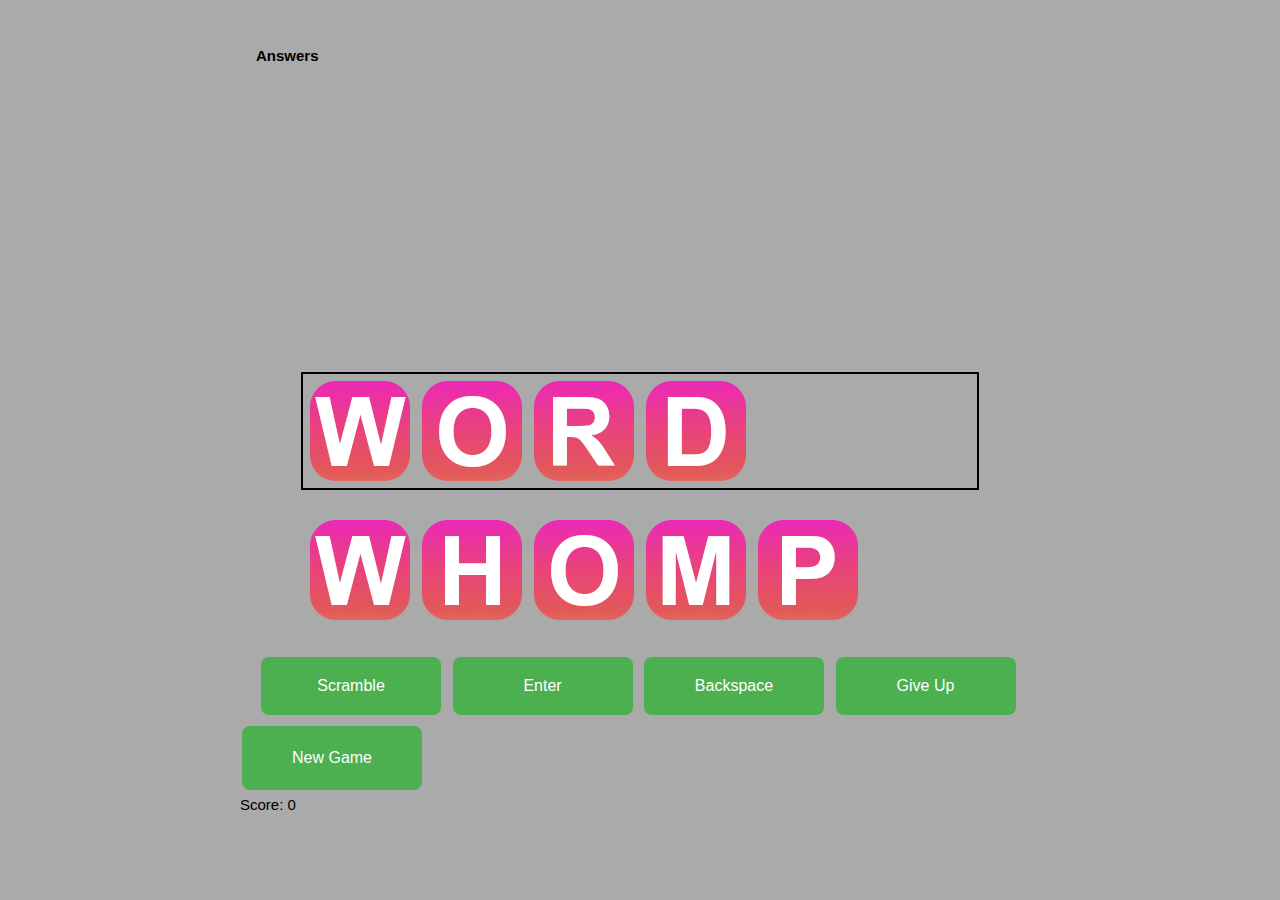
==== index.html @ 4e0002d8 "Reorganized the screen and stop music when giving up" ====
<html>
    <head>
        <title>Word Whomp by Go1den</title>
        <link rel="stylesheet" href="css/w3.css">
        <link rel="stylesheet" href="css/whomp.css">
    </head>
    <body>
        <br>
        <br>
        <div class="w3-container">
            <strong>Answers</strong>
            <table>
                <tr>
                    <td id="answer1"></td>
                    <td id="answer8"></td>
                    <td id="answer15"></td>
                    <td id="answer22"></td>
                </tr>
                <tr>
                    <td id="answer2"></td>
                    <td id="answer9"></td>
                    <td id="answer16"></td>
                    <td id="answer23"></td>
                </tr>
                <tr>
                    <td id="answer3"></td>
                    <td id="answer10"></td>
                    <td id="answer17"></td>
                    <td id="answer24"></td>
                </tr>
                <tr>
                    <td id="answer4"></td>
                    <td id="answer11"></td>
                    <td id="answer18"></td>
                    <td id="answer25"></td>
                </tr>
                <tr>
                    <td id="answer5"></td>
                    <td id="answer12"></td>
                    <td id="answer19"></td>
                    <td id="answer26"></td>
                </tr>
                <tr>
                    <td id="answer6"></td>
                    <td id="answer13"></td>
                    <td id="answer20"></td>
                    <td id="answer27"></td>
                </tr>
                <tr>
                    <td id="answer7"></td>
                    <td id="answer14"></td>
                    <td id="answer21"></td>
                    <td id="answer28"></td>
                </tr>
            </table>
        </div>
        <br>
        <div class="w3-container" id="usedLetterRow">
            <table class="bordered">
                <tr>
                    <td id="usedLetterRow1" class="letterRow"><image src="images/tiles/W.png"/></td>
                    <td id="usedLetterRow2" class="letterRow"><image src="images/tiles/O.png"/></td>
                    <td id="usedLetterRow3" class="letterRow"><image src="images/tiles/R.png"/></td>
                    <td id="usedLetterRow4" class="letterRow"><image src="images/tiles/D.png"/></td>
                    <td id="usedLetterRow5" class="letterRow"></td>
                    <td id="usedLetterRow6" class="letterRow"></td>
                </tr>
            </table>
        </div>
        <br>
        <div class="w3-container" id="unusedLetterRow">
            <table>
                <tr>
                    <td id="unusedLetterRow1" class="letterRow" onclick="addLetter('unusedLetterRow1', 1)"><image src="images/tiles/W.png"/></td>
                    <td id="unusedLetterRow2" class="letterRow" onclick="addLetter('unusedLetterRow2', 2)"><image src="images/tiles/H.png"/></td>
                    <td id="unusedLetterRow3" class="letterRow" onclick="addLetter('unusedLetterRow3', 3)"><image src="images/tiles/O.png"/></td>
                    <td id="unusedLetterRow4" class="letterRow" onclick="addLetter('unusedLetterRow4', 4)"><image src="images/tiles/M.png"/></td>
                    <td id="unusedLetterRow5" class="letterRow" onclick="addLetter('unusedLetterRow5', 5)"><image src="images/tiles/P.png"/></td>
                    <td id="unusedLetterRow6" class="letterRow" onclick="addLetter('unusedLetterRow6', 6)"></td>
                </tr>
            </table>
        </div>
        <br>
        <div class="w3-container">
            <table>
                <tr>
                    <td><button onclick="scramble(this)">Scramble</button></td>
                    <td><button onclick="submit(this)">Enter</button></td>
                    <td><button onclick="putLetterBack(this)">Backspace</button></td>
                    <td><button onclick="giveUp(this)">Give Up</button></td>
                </tr>
            </table>
        </div>
        <div>
            <button onclick="newGame(this)">New Game</button>
            <br>
            <label>Score: </label><span id="score">0</span>
        </div>
    </body>
    <script src="js/dictionary.js"></script>
    <script src="js/whomp.js"></script>
    <script src="js/soundboard.js"></script>
    <script src="js/main.js"></script>
</html>
---- css/whomp.css ----
body {
    background-color: #aaaaaa;
}

div {
    width: 800px;
    margin-left: auto;
    margin-right: auto;
}

table {
    margin-left: auto;
    margin-right: auto;
}

table tr td {
    width: 200px;
    height: 38px;
}

img {
    padding: 4px;
}

.bordered {
    border: 2px solid black;
}

.letterRow {
    /* border: 2px solid black; */
    width: 110px;
    height: 110px;
    text-align: center;
}

button {
    background-color: #4CAF50; /* Green */
    border: none;
    color: white;
    padding: 20px;
    text-align: center;
    /* text-decoration: none; */
    /* display: inline-block; */
    font-size: 16px;
    margin: 4px 2px;
    cursor: pointer;
    border-radius: 8px;
    width: 180px;
  }
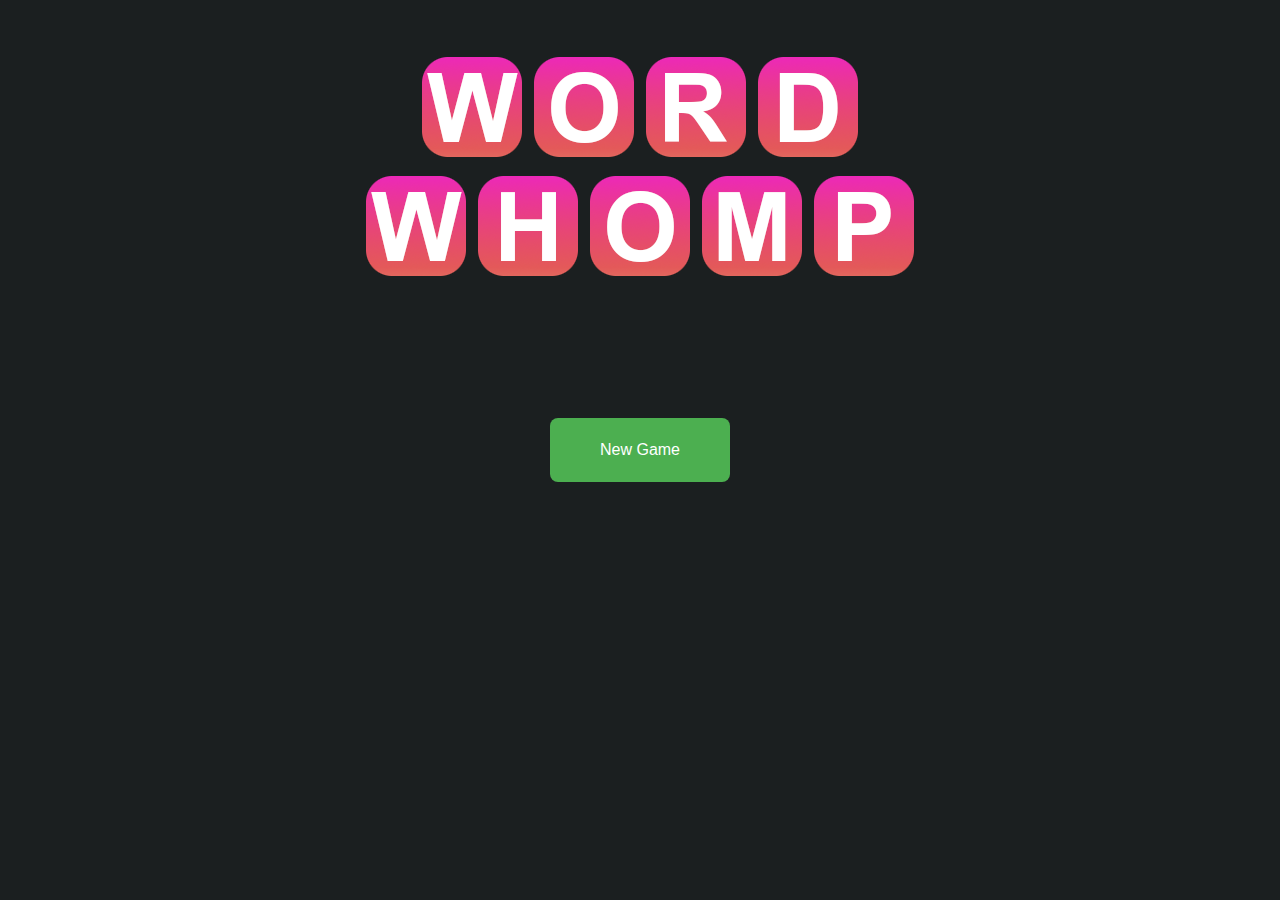
==== commit e3e71b56: "Tons of visual and audio improvements. Game is coming along my friends." ====
--- a/index.html
+++ b/index.html
@@ -7,9 +7,39 @@
     <body>
         <br>
         <br>
-        <div class="w3-container">
-            <strong>Answers</strong>
+        <div class="w3-container offAtStart">
             <table>
+                <tr>
+                    <td>
+                        <table class="bordered">
+                            <caption><strong>Round</strong></caption>
+                            <tr>
+                                <td class="text" id="round"><strong>1</strong></td>
+                            </tr>
+                        </table>
+                    </td>
+                    <td>
+                        <table class="bordered">
+                            <caption><strong>Score</strong></caption>
+                            <tr>
+                                <td class="text" id="score"><strong>0</strong></td>
+                            </tr>
+                        </table>
+                    </td>
+                    <td>
+                        <table class="bordered">
+                            <caption><strong>Time</strong></caption>
+                        <tr>
+                            <td class="text" id="timer"><strong>2:00</strong></td>
+                        </tr>
+                        </table>
+                    </td>
+                </tr>
+            </table>
+        </div>
+        <div class="w3-container offAtStart">
+            <table class="bordered">
+                <caption><strong>Answer Board</strong></caption>
                 <tr>
                     <td id="answer1"></td>
                     <td id="answer8"></td>
@@ -54,9 +84,32 @@
                 </tr>
             </table>
         </div>
-        <br>
-        <div class="w3-container" id="usedLetterRow">
+        <!-- <br> -->
+        <div class="w3-container onAtStartOnly" id="wordWhompRow1">
+            <table>
+                <tr>
+                    <td class="letterRow"><image src="images/tiles/W.png"/></td>
+                    <td class="letterRow"><image src="images/tiles/O.png"/></td>
+                    <td class="letterRow"><image src="images/tiles/R.png"/></td>
+                    <td class="letterRow"><image src="images/tiles/D.png"/></td>
+                </tr>
+            </table>
+        </div>
+        <!-- <br> -->
+        <div class="w3-container onAtStartOnly" id="wordWhompRow2">
+            <table>
+                <tr>
+                    <td class="letterRow"><image src="images/tiles/W.png"/></td>
+                    <td class="letterRow"><image src="images/tiles/H.png"/></td>
+                    <td class="letterRow"><image src="images/tiles/O.png"/></td>
+                    <td class="letterRow"><image src="images/tiles/M.png"/></td>
+                    <td class="letterRow"><image src="images/tiles/P.png"/></td>
+                </tr>
+            </table>
+        </div>
+        <div class="w3-container offAtStart" id="usedLetterRow">
             <table class="bordered">
+                <caption><strong>Current Guess</strong></caption>
                 <tr>
                     <td id="usedLetterRow1" class="letterRow"><image src="images/tiles/W.png"/></td>
                     <td id="usedLetterRow2" class="letterRow"><image src="images/tiles/O.png"/></td>
@@ -67,9 +120,10 @@
                 </tr>
             </table>
         </div>
-        <br>
-        <div class="w3-container" id="unusedLetterRow">
-            <table>
+        <!-- <br> -->
+        <div class="w3-container offAtStart" id="unusedLetterRow">
+            <table class="bordered">
+                <caption><strong>Your Tiles</strong></caption>
                 <tr>
                     <td id="unusedLetterRow1" class="letterRow" onclick="addLetter('unusedLetterRow1', 1)"><image src="images/tiles/W.png"/></td>
                     <td id="unusedLetterRow2" class="letterRow" onclick="addLetter('unusedLetterRow2', 2)"><image src="images/tiles/H.png"/></td>
@@ -80,8 +134,8 @@
                 </tr>
             </table>
         </div>
-        <br>
-        <div class="w3-container">
+        <!-- <br> -->
+        <div class="w3-container offAtStart">
             <table>
                 <tr>
                     <td><button onclick="scramble(this)">Scramble</button></td>
@@ -91,10 +145,8 @@
                 </tr>
             </table>
         </div>
-        <div>
-            <button onclick="newGame(this)">New Game</button>
-            <br>
-            <label>Score: </label><span id="score">0</span>
+        <div class="w3-container onAtStartOnly">
+            <button class="centerButton" onclick="newGame(this)">New Game</button>
         </div>
     </body>
     <script src="js/dictionary.js"></script>
--- a/css/whomp.css
+++ b/css/whomp.css
@@ -1,16 +1,28 @@
 body {
-    background-color: #aaaaaa;
+    background-color: #1b1f20;
+    color: white;
+}
+
+caption {
+    background-color: rgb(6, 24, 19);
 }
 
 div {
     width: 800px;
     margin-left: auto;
     margin-right: auto;
+    margin-top: 5px;
+    margin-bottom: 5px;
 }
 
 table {
     margin-left: auto;
     margin-right: auto;
+}
+
+.text {
+    text-align: center;
+    font-size: 24px;
 }
 
 table tr td {
@@ -46,4 +58,17 @@
     cursor: pointer;
     border-radius: 8px;
     width: 180px;
+  }
+
+  .offAtStart {
+    display: none;
+  }
+
+  .centerButton {
+    margin: 0;
+    position: absolute;
+    top: 50%;
+    left: 50%;
+    -ms-transform: translate(-50%, -50%);
+    transform: translate(-50%, -50%);
   }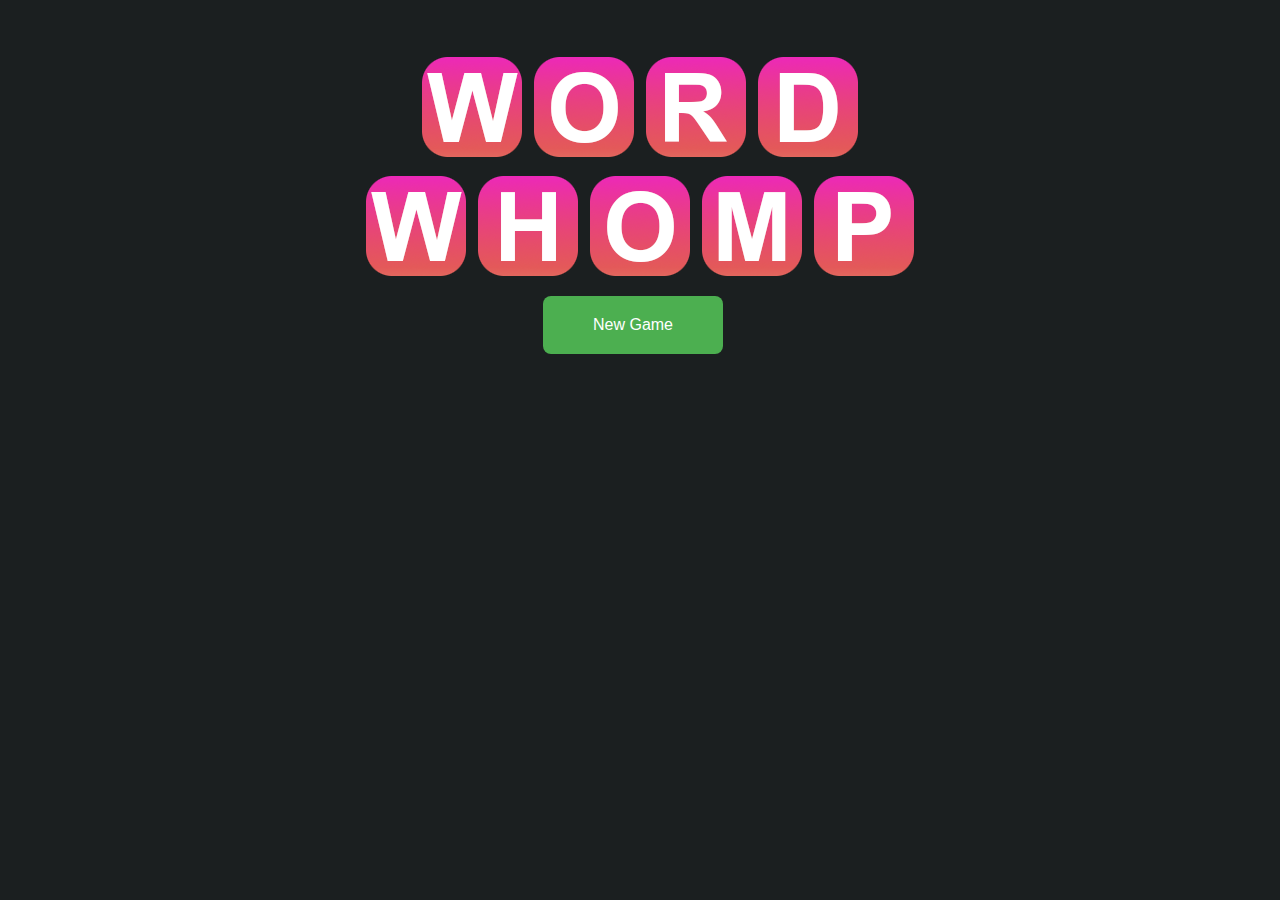
==== commit 19c530b8: "Fixing all the button issues and making the code more readable" ====
--- a/index.html
+++ b/index.html
@@ -135,8 +135,8 @@
             </table>
         </div>
         <!-- <br> -->
-        <div class="w3-container offAtStart">
-            <table>
+        <div class="w3-container">
+            <table class="offAtStart gameButtons">
                 <tr>
                     <td><button onclick="scramble(this)">Scramble</button></td>
                     <td><button onclick="submit(this)">Enter</button></td>
@@ -144,13 +144,22 @@
                     <td><button onclick="giveUp(this)">Give Up</button></td>
                 </tr>
             </table>
-        </div>
-        <div class="w3-container onAtStartOnly">
-            <button class="centerButton" onclick="newGame(this)">New Game</button>
+            <table class="onAtStartOnly newGame">
+                <tr>
+                    <td><button onclick="newGame(this)">New Game</button></td>
+                </tr>
+            </table>
+            <table class="round">
+                <tr>
+                    <td><button onclick="nextRound(this)">Next Round</button></td>
+                </tr>
+            </table>
         </div>
     </body>
     <script src="js/dictionary.js"></script>
     <script src="js/whomp.js"></script>
     <script src="js/soundboard.js"></script>
+    <script src="js/timer.js"></script>
+    <script src="js/pagemanager.js"></script>
     <script src="js/main.js"></script>
 </html>
--- a/css/whomp.css
+++ b/css/whomp.css
@@ -51,8 +51,6 @@
     color: white;
     padding: 20px;
     text-align: center;
-    /* text-decoration: none; */
-    /* display: inline-block; */
     font-size: 16px;
     margin: 4px 2px;
     cursor: pointer;
@@ -64,6 +62,10 @@
     display: none;
   }
 
+  .round {
+    display: none;
+  }
+
   .centerButton {
     margin: 0;
     position: absolute;
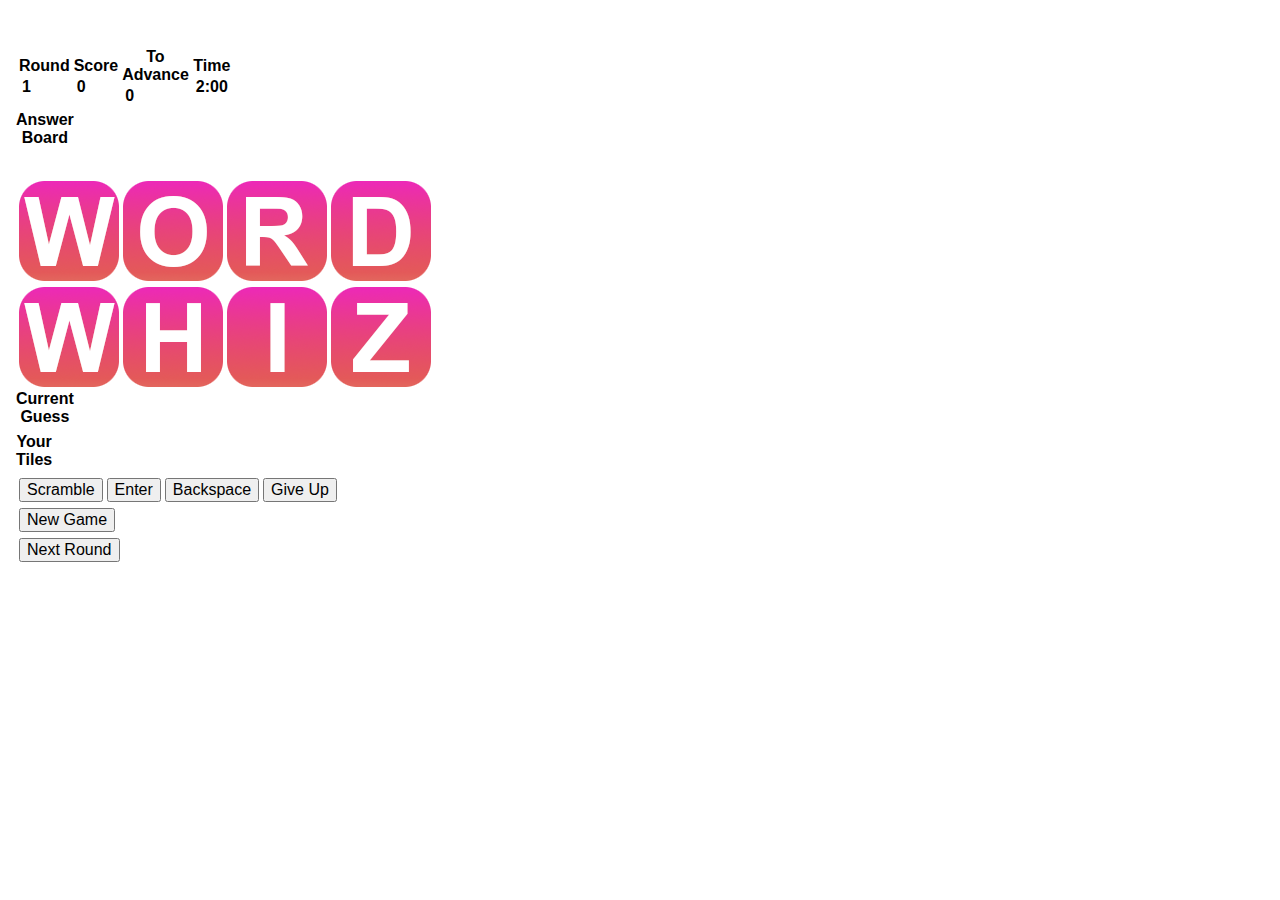
==== commit 26398b22: "Fix bad style" ====
--- a/index.html
+++ b/index.html
@@ -1,8 +1,8 @@
 <html>
     <head>
-        <title>Word Whomp by Go1den</title>
+        <title>Word Whiz by Go1den</title>
         <link rel="stylesheet" href="css/w3.css">
-        <link rel="stylesheet" href="css/whomp.css">
+        <link rel="stylesheet" href="css/whiz.css">
     </head>
     <body>
         <br>
@@ -23,6 +23,14 @@
                             <caption><strong>Score</strong></caption>
                             <tr>
                                 <td class="text" id="score"><strong>0</strong></td>
+                            </tr>
+                        </table>
+                    </td>
+                    <td>
+                        <table class="bordered">
+                            <caption><strong>To Advance</strong></caption>
+                            <tr>
+                                <td class="text" id="threshold"><strong>0</strong></td>
                             </tr>
                         </table>
                     </td>
@@ -85,7 +93,7 @@
             </table>
         </div>
         <!-- <br> -->
-        <div class="w3-container onAtStartOnly" id="wordWhompRow1">
+        <div class="w3-container onAtStartOnly" id="wordWhizRow1">
             <table>
                 <tr>
                     <td class="letterRow"><image src="images/tiles/W.png"/></td>
@@ -96,14 +104,13 @@
             </table>
         </div>
         <!-- <br> -->
-        <div class="w3-container onAtStartOnly" id="wordWhompRow2">
+        <div class="w3-container onAtStartOnly" id="wordWhizRow2">
             <table>
                 <tr>
                     <td class="letterRow"><image src="images/tiles/W.png"/></td>
                     <td class="letterRow"><image src="images/tiles/H.png"/></td>
-                    <td class="letterRow"><image src="images/tiles/O.png"/></td>
-                    <td class="letterRow"><image src="images/tiles/M.png"/></td>
-                    <td class="letterRow"><image src="images/tiles/P.png"/></td>
+                    <td class="letterRow"><image src="images/tiles/I.png"/></td>
+                    <td class="letterRow"><image src="images/tiles/Z.png"/></td>
                 </tr>
             </table>
         </div>
@@ -111,10 +118,10 @@
             <table class="bordered">
                 <caption><strong>Current Guess</strong></caption>
                 <tr>
-                    <td id="usedLetterRow1" class="letterRow"><image src="images/tiles/W.png"/></td>
-                    <td id="usedLetterRow2" class="letterRow"><image src="images/tiles/O.png"/></td>
-                    <td id="usedLetterRow3" class="letterRow"><image src="images/tiles/R.png"/></td>
-                    <td id="usedLetterRow4" class="letterRow"><image src="images/tiles/D.png"/></td>
+                    <td id="usedLetterRow1" class="letterRow"></td>
+                    <td id="usedLetterRow2" class="letterRow"></td>
+                    <td id="usedLetterRow3" class="letterRow"></td>
+                    <td id="usedLetterRow4" class="letterRow"></td>
                     <td id="usedLetterRow5" class="letterRow"></td>
                     <td id="usedLetterRow6" class="letterRow"></td>
                 </tr>
@@ -125,11 +132,11 @@
             <table class="bordered">
                 <caption><strong>Your Tiles</strong></caption>
                 <tr>
-                    <td id="unusedLetterRow1" class="letterRow" onclick="addLetter('unusedLetterRow1', 1)"><image src="images/tiles/W.png"/></td>
-                    <td id="unusedLetterRow2" class="letterRow" onclick="addLetter('unusedLetterRow2', 2)"><image src="images/tiles/H.png"/></td>
-                    <td id="unusedLetterRow3" class="letterRow" onclick="addLetter('unusedLetterRow3', 3)"><image src="images/tiles/O.png"/></td>
-                    <td id="unusedLetterRow4" class="letterRow" onclick="addLetter('unusedLetterRow4', 4)"><image src="images/tiles/M.png"/></td>
-                    <td id="unusedLetterRow5" class="letterRow" onclick="addLetter('unusedLetterRow5', 5)"><image src="images/tiles/P.png"/></td>
+                    <td id="unusedLetterRow1" class="letterRow" onclick="addLetter('unusedLetterRow1', 1)"></td>
+                    <td id="unusedLetterRow2" class="letterRow" onclick="addLetter('unusedLetterRow2', 2)"></td>
+                    <td id="unusedLetterRow3" class="letterRow" onclick="addLetter('unusedLetterRow3', 3)"></td>
+                    <td id="unusedLetterRow4" class="letterRow" onclick="addLetter('unusedLetterRow4', 4)"></td>
+                    <td id="unusedLetterRow5" class="letterRow" onclick="addLetter('unusedLetterRow5', 5)"></td>
                     <td id="unusedLetterRow6" class="letterRow" onclick="addLetter('unusedLetterRow6', 6)"></td>
                 </tr>
             </table>
@@ -157,7 +164,7 @@
         </div>
     </body>
     <script src="js/dictionary.js"></script>
-    <script src="js/whomp.js"></script>
+    <script src="js/whiz.js"></script>
     <script src="js/soundboard.js"></script>
     <script src="js/timer.js"></script>
     <script src="js/pagemanager.js"></script>
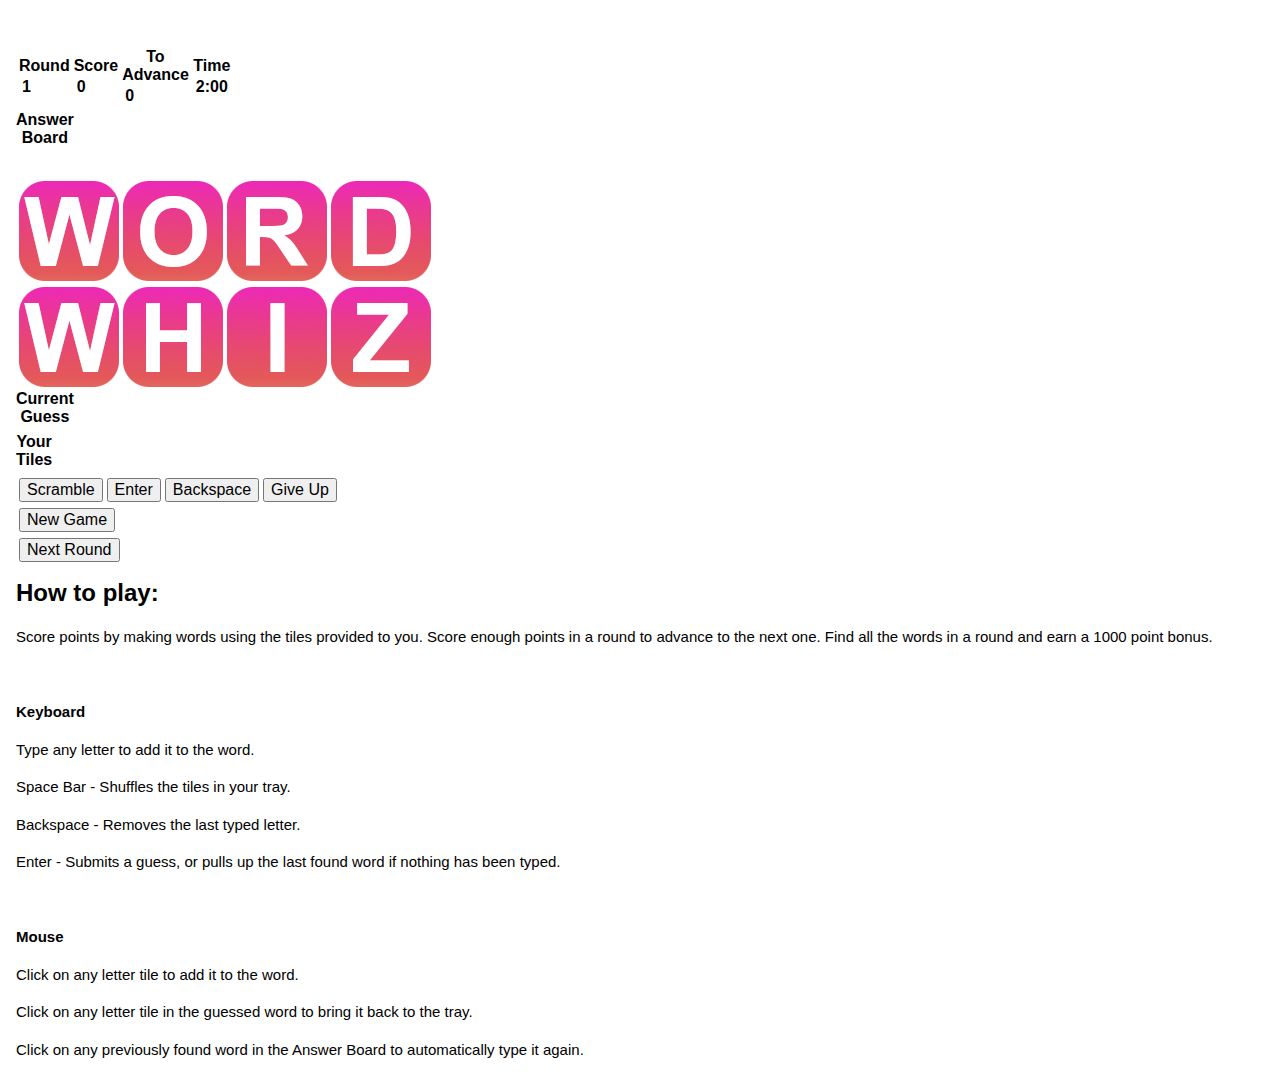
==== commit c56af14f: "Update mouse control description" ====
--- a/index.html
+++ b/index.html
@@ -49,46 +49,46 @@
             <table class="bordered">
                 <caption><strong>Answer Board</strong></caption>
                 <tr>
-                    <td id="answer1"></td>
-                    <td id="answer8"></td>
-                    <td id="answer15"></td>
-                    <td id="answer22"></td>
+                    <td onclick="putWord(this, 1)" id="answer1"></td>
+                    <td onclick="putWord(this, 8)" id="answer8"></td>
+                    <td onclick="putWord(this, 15)" id="answer15"></td>
+                    <td onclick="putWord(this, 22)" id="answer22"></td>
                 </tr>
                 <tr>
-                    <td id="answer2"></td>
-                    <td id="answer9"></td>
-                    <td id="answer16"></td>
-                    <td id="answer23"></td>
+                    <td onclick="putWord(this, 2)" id="answer2"></td>
+                    <td onclick="putWord(this, 9)" id="answer9"></td>
+                    <td onclick="putWord(this, 16)" id="answer16"></td>
+                    <td onclick="putWord(this, 23)" id="answer23"></td>
                 </tr>
                 <tr>
-                    <td id="answer3"></td>
-                    <td id="answer10"></td>
-                    <td id="answer17"></td>
-                    <td id="answer24"></td>
+                    <td onclick="putWord(this, 3)" id="answer3"></td>
+                    <td onclick="putWord(this, 10)" id="answer10"></td>
+                    <td onclick="putWord(this, 17)" id="answer17"></td>
+                    <td onclick="putWord(this, 24)" id="answer24"></td>
                 </tr>
                 <tr>
-                    <td id="answer4"></td>
-                    <td id="answer11"></td>
-                    <td id="answer18"></td>
-                    <td id="answer25"></td>
+                    <td onclick="putWord(this, 4)" id="answer4"></td>
+                    <td onclick="putWord(this, 11)" id="answer11"></td>
+                    <td onclick="putWord(this, 18)" id="answer18"></td>
+                    <td onclick="putWord(this, 25)" id="answer25"></td>
                 </tr>
                 <tr>
-                    <td id="answer5"></td>
-                    <td id="answer12"></td>
-                    <td id="answer19"></td>
-                    <td id="answer26"></td>
+                    <td onclick="putWord(this, 5)" id="answer5"></td>
+                    <td onclick="putWord(this, 12)" id="answer12"></td>
+                    <td onclick="putWord(this, 19)" id="answer19"></td>
+                    <td onclick="putWord(this, 26)" id="answer26"></td>
                 </tr>
                 <tr>
-                    <td id="answer6"></td>
-                    <td id="answer13"></td>
-                    <td id="answer20"></td>
-                    <td id="answer27"></td>
+                    <td onclick="putWord(this, 6)" id="answer6"></td>
+                    <td onclick="putWord(this, 13)" id="answer13"></td>
+                    <td onclick="putWord(this, 20)" id="answer20"></td>
+                    <td onclick="putWord(this, 27)" id="answer27"></td>
                 </tr>
                 <tr>
-                    <td id="answer7"></td>
-                    <td id="answer14"></td>
-                    <td id="answer21"></td>
-                    <td id="answer28"></td>
+                    <td onclick="putWord(this, 7)" id="answer7"></td>
+                    <td onclick="putWord(this, 14)" id="answer14"></td>
+                    <td onclick="putWord(this, 21)" id="answer21"></td>
+                    <td onclick="putWord(this, 28)" id="answer28"></td>
                 </tr>
             </table>
         </div>
@@ -118,12 +118,12 @@
             <table class="bordered">
                 <caption><strong>Current Guess</strong></caption>
                 <tr>
-                    <td id="usedLetterRow1" class="letterRow"></td>
-                    <td id="usedLetterRow2" class="letterRow"></td>
-                    <td id="usedLetterRow3" class="letterRow"></td>
-                    <td id="usedLetterRow4" class="letterRow"></td>
-                    <td id="usedLetterRow5" class="letterRow"></td>
-                    <td id="usedLetterRow6" class="letterRow"></td>
+                    <td id="usedLetterRow1" class="letterRow" onclick="putSelectedLetterBack(this, 1)"></td>
+                    <td id="usedLetterRow2" class="letterRow" onclick="putSelectedLetterBack(this, 2)"></td>
+                    <td id="usedLetterRow3" class="letterRow" onclick="putSelectedLetterBack(this, 3)"></td>
+                    <td id="usedLetterRow4" class="letterRow" onclick="putSelectedLetterBack(this, 4)"></td>
+                    <td id="usedLetterRow5" class="letterRow" onclick="putSelectedLetterBack(this, 5)"></td>
+                    <td id="usedLetterRow6" class="letterRow" onclick="putSelectedLetterBack(this, 6)"></td>
                 </tr>
             </table>
         </div>
@@ -162,6 +162,21 @@
                 </tr>
             </table>
         </div>
+        <div class="w3-container onAtStartOnly" id="howToPlay">
+            <h3><strong>How to play:</strong></h3>
+            <p>Score points by making words using the tiles provided to you. Score enough points in a round to advance to the next one. Find all the words in a round and earn a 1000 point bonus.</p>
+            <br>
+            <p><strong>Keyboard</strong></p>
+            <p>Type any letter to add it to the word.</p>
+            <p>Space Bar - Shuffles the tiles in your tray.</p>
+            <p>Backspace - Removes the last typed letter.</p>
+            <p>Enter - Submits a guess, or pulls up the last found word if nothing has been typed.</p>
+            <br>
+            <p><strong>Mouse</strong></p>
+            <p>Click on any letter tile to add it to the word.</p>
+            <p>Click on any letter tile in the guessed word to bring it back to the tray.</p>
+            <p>Click on any previously found word in the Answer Board to automatically type it again.</p>
+        </div>
     </body>
     <script src="js/dictionary.js"></script>
     <script src="js/whiz.js"></script>
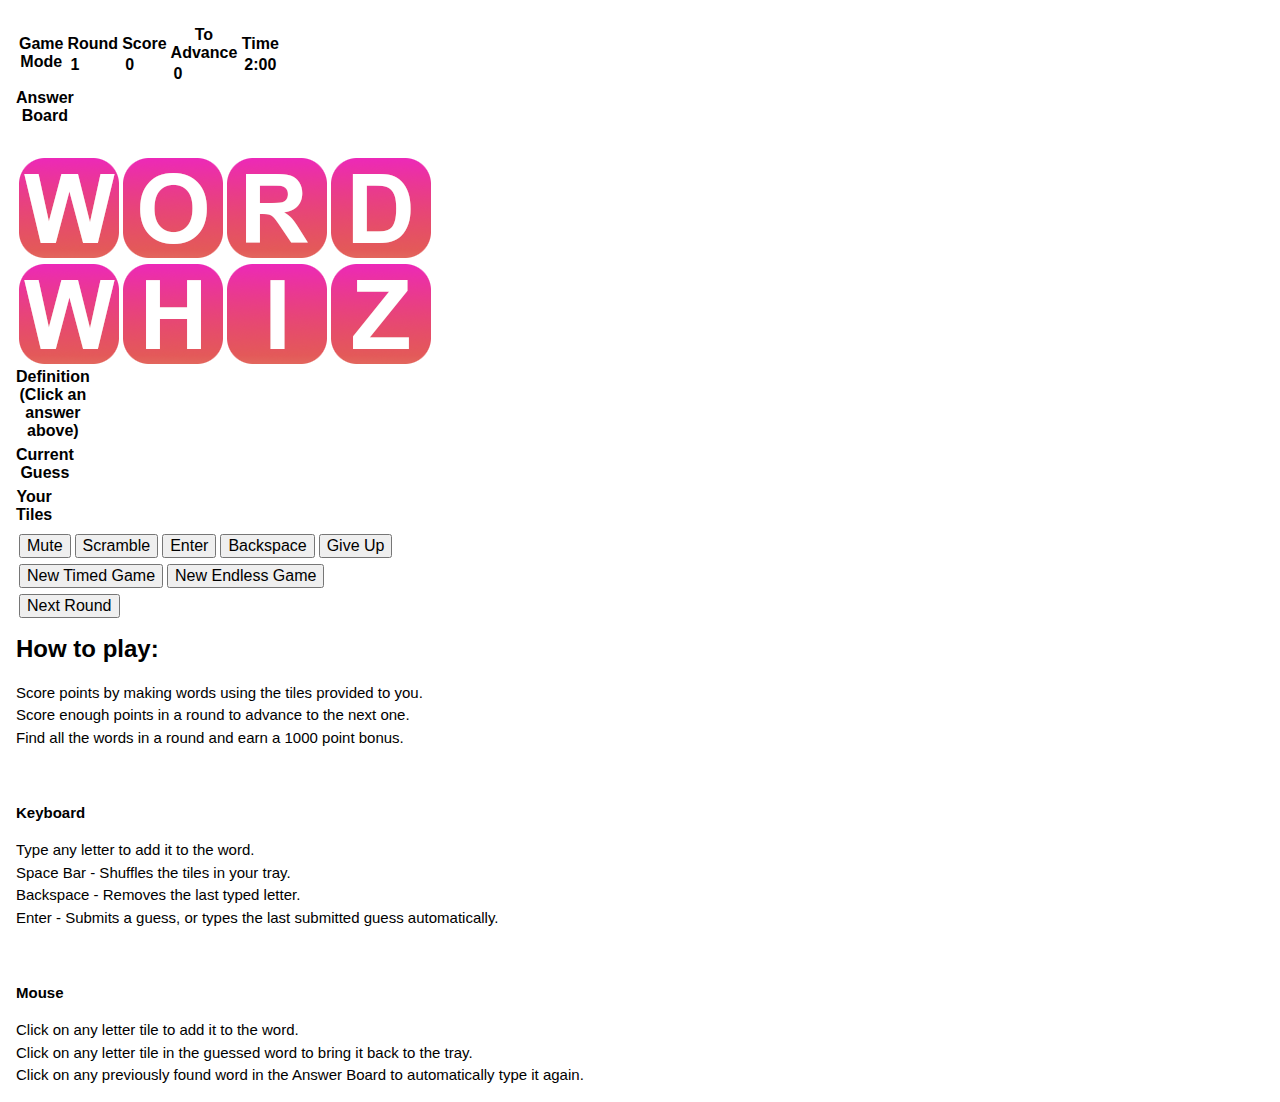
==== commit e51565f3: "Twitter meta tags" ====
--- a/index.html
+++ b/index.html
@@ -3,14 +3,31 @@
         <title>Word Whiz by Go1den</title>
         <link rel="stylesheet" href="css/w3.css">
         <link rel="stylesheet" href="css/whiz.css">
+        <meta property="og:url"           content="https://go1den.github.io/wordwhiz" />
+        <meta property="og:type"          content="website" />
+        <meta property="og:title"         content="Word Whiz by Go1den" />
+        <meta property="og:description"   content="Word Whiz is the fast-paced game of unscrambling!" />
+        <meta property="og:image"         content="https://go1den.github.io/wordwhiz/images/share/wordwhiz.png" />
+        <meta name="twitter:card" content="summary_large_image" />
+        <meta name="twitter:site" content="@GoldenSRL" />
+        <meta name="twitter:title" content="Word Whiz by Go1den" />
+        <meta name="twitter:description" content="The fast-paced game of unscrambling!" />
+        <meta name="twitter:image" content="https://go1den.github.io/wordwhiz/images/share/wordwhiz.png" />
     </head>
     <body>
         <br>
-        <br>
         <div class="w3-container offAtStart">
             <table>
                 <tr>
-                    <td>
+                    <td class="stats">
+                        <table class="bordered">
+                            <caption><strong>Game Mode</strong></caption>
+                            <tr>
+                                <td class="text" id="mode"><strong></strong></td>
+                            </tr>
+                        </table>
+                    </td>
+                    <td class="stats">
                         <table class="bordered">
                             <caption><strong>Round</strong></caption>
                             <tr>
@@ -18,7 +35,7 @@
                             </tr>
                         </table>
                     </td>
-                    <td>
+                    <td class="stats">
                         <table class="bordered">
                             <caption><strong>Score</strong></caption>
                             <tr>
@@ -26,7 +43,7 @@
                             </tr>
                         </table>
                     </td>
-                    <td>
+                    <td class="stats">
                         <table class="bordered">
                             <caption><strong>To Advance</strong></caption>
                             <tr>
@@ -34,7 +51,7 @@
                             </tr>
                         </table>
                     </td>
-                    <td>
+                    <td class="stats">
                         <table class="bordered">
                             <caption><strong>Time</strong></caption>
                         <tr>
@@ -49,50 +66,49 @@
             <table class="bordered">
                 <caption><strong>Answer Board</strong></caption>
                 <tr>
-                    <td onclick="putWord(this, 1)" id="answer1"></td>
-                    <td onclick="putWord(this, 8)" id="answer8"></td>
-                    <td onclick="putWord(this, 15)" id="answer15"></td>
-                    <td onclick="putWord(this, 22)" id="answer22"></td>
-                </tr>
-                <tr>
-                    <td onclick="putWord(this, 2)" id="answer2"></td>
-                    <td onclick="putWord(this, 9)" id="answer9"></td>
-                    <td onclick="putWord(this, 16)" id="answer16"></td>
-                    <td onclick="putWord(this, 23)" id="answer23"></td>
-                </tr>
-                <tr>
-                    <td onclick="putWord(this, 3)" id="answer3"></td>
-                    <td onclick="putWord(this, 10)" id="answer10"></td>
-                    <td onclick="putWord(this, 17)" id="answer17"></td>
-                    <td onclick="putWord(this, 24)" id="answer24"></td>
-                </tr>
-                <tr>
-                    <td onclick="putWord(this, 4)" id="answer4"></td>
-                    <td onclick="putWord(this, 11)" id="answer11"></td>
-                    <td onclick="putWord(this, 18)" id="answer18"></td>
-                    <td onclick="putWord(this, 25)" id="answer25"></td>
-                </tr>
-                <tr>
-                    <td onclick="putWord(this, 5)" id="answer5"></td>
-                    <td onclick="putWord(this, 12)" id="answer12"></td>
-                    <td onclick="putWord(this, 19)" id="answer19"></td>
-                    <td onclick="putWord(this, 26)" id="answer26"></td>
-                </tr>
-                <tr>
-                    <td onclick="putWord(this, 6)" id="answer6"></td>
-                    <td onclick="putWord(this, 13)" id="answer13"></td>
-                    <td onclick="putWord(this, 20)" id="answer20"></td>
-                    <td onclick="putWord(this, 27)" id="answer27"></td>
-                </tr>
-                <tr>
-                    <td onclick="putWord(this, 7)" id="answer7"></td>
-                    <td onclick="putWord(this, 14)" id="answer14"></td>
-                    <td onclick="putWord(this, 21)" id="answer21"></td>
-                    <td onclick="putWord(this, 28)" id="answer28"></td>
-                </tr>
-            </table>
-        </div>
-        <!-- <br> -->
+                    <td onclick="onAnswerBoardClick(this, 1)" id="answer1"></td>
+                    <td onclick="onAnswerBoardClick(this, 8)" id="answer8"></td>
+                    <td onclick="onAnswerBoardClick(this, 15)" id="answer15"></td>
+                    <td onclick="onAnswerBoardClick(this, 22)" id="answer22"></td>
+                </tr>
+                <tr>
+                    <td onclick="onAnswerBoardClick(this, 2)" id="answer2"></td>
+                    <td onclick="onAnswerBoardClick(this, 9)" id="answer9"></td>
+                    <td onclick="onAnswerBoardClick(this, 16)" id="answer16"></td>
+                    <td onclick="onAnswerBoardClick(this, 23)" id="answer23"></td>
+                </tr>
+                <tr>
+                    <td onclick="onAnswerBoardClick(this, 3)" id="answer3"></td>
+                    <td onclick="onAnswerBoardClick(this, 10)" id="answer10"></td>
+                    <td onclick="onAnswerBoardClick(this, 17)" id="answer17"></td>
+                    <td onclick="onAnswerBoardClick(this, 24)" id="answer24"></td>
+                </tr>
+                <tr>
+                    <td onclick="onAnswerBoardClick(this, 4)" id="answer4"></td>
+                    <td onclick="onAnswerBoardClick(this, 11)" id="answer11"></td>
+                    <td onclick="onAnswerBoardClick(this, 18)" id="answer18"></td>
+                    <td onclick="onAnswerBoardClick(this, 25)" id="answer25"></td>
+                </tr>
+                <tr>
+                    <td onclick="onAnswerBoardClick(this, 5)" id="answer5"></td>
+                    <td onclick="onAnswerBoardClick(this, 12)" id="answer12"></td>
+                    <td onclick="onAnswerBoardClick(this, 19)" id="answer19"></td>
+                    <td onclick="onAnswerBoardClick(this, 26)" id="answer26"></td>
+                </tr>
+                <tr>
+                    <td onclick="onAnswerBoardClick(this, 6)" id="answer6"></td>
+                    <td onclick="onAnswerBoardClick(this, 13)" id="answer13"></td>
+                    <td onclick="onAnswerBoardClick(this, 20)" id="answer20"></td>
+                    <td onclick="onAnswerBoardClick(this, 27)" id="answer27"></td>
+                </tr>
+                <tr>
+                    <td onclick="onAnswerBoardClick(this, 7)" id="answer7"></td>
+                    <td onclick="onAnswerBoardClick(this, 14)" id="answer14"></td>
+                    <td onclick="onAnswerBoardClick(this, 21)" id="answer21"></td>
+                    <td onclick="onAnswerBoardClick(this, 28)" id="answer28"></td>
+                </tr>
+            </table>
+        </div>
         <div class="w3-container onAtStartOnly" id="wordWhizRow1">
             <table>
                 <tr>
@@ -103,7 +119,6 @@
                 </tr>
             </table>
         </div>
-        <!-- <br> -->
         <div class="w3-container onAtStartOnly" id="wordWhizRow2">
             <table>
                 <tr>
@@ -111,6 +126,14 @@
                     <td class="letterRow"><image src="images/tiles/H.png"/></td>
                     <td class="letterRow"><image src="images/tiles/I.png"/></td>
                     <td class="letterRow"><image src="images/tiles/Z.png"/></td>
+                </tr>
+            </table>
+        </div>
+        <div class="w3-container offAtStart" id="definition">
+            <table class="bordered definition">
+                <caption><strong>Definition (Click an answer above)</strong></caption>
+                <tr>
+                    <td><div class="scroll" id="definitionText"></div></td>
                 </tr>
             </table>
         </div>
@@ -127,7 +150,6 @@
                 </tr>
             </table>
         </div>
-        <!-- <br> -->
         <div class="w3-container offAtStart" id="unusedLetterRow">
             <table class="bordered">
                 <caption><strong>Your Tiles</strong></caption>
@@ -141,19 +163,20 @@
                 </tr>
             </table>
         </div>
-        <!-- <br> -->
         <div class="w3-container">
             <table class="offAtStart gameButtons">
                 <tr>
-                    <td><button onclick="scramble(this)">Scramble</button></td>
-                    <td><button onclick="submit(this)">Enter</button></td>
-                    <td><button onclick="putLetterBack(this)">Backspace</button></td>
-                    <td><button onclick="giveUp(this)">Give Up</button></td>
+                    <td><button class="gameButton" id="soundButton" onclick="toggleSound(this)">Mute</button></td>
+                    <td><button class="gameButton" onclick="scramble(this)">Scramble</button></td>
+                    <td><button class="gameButton" onclick="submit(this)">Enter</button></td>
+                    <td><button class="gameButton" onclick="putLetterBack(this)">Backspace</button></td>
+                    <td><button class="gameButton" onclick="giveUp(this)">Give Up</button></td>
                 </tr>
             </table>
             <table class="onAtStartOnly newGame">
                 <tr>
-                    <td><button onclick="newGame(this)">New Game</button></td>
+                    <td><button onclick="newTimedGame(this)">New Timed Game</button></td>
+                    <td><button onclick="newEndlessGame(this)">New Endless Game</button></td>
                 </tr>
             </table>
             <table class="round">
@@ -164,19 +187,22 @@
         </div>
         <div class="w3-container onAtStartOnly" id="howToPlay">
             <h3><strong>How to play:</strong></h3>
-            <p>Score points by making words using the tiles provided to you. Score enough points in a round to advance to the next one. Find all the words in a round and earn a 1000 point bonus.</p>
+            <p>Score points by making words using the tiles provided to you.<br>
+            Score enough points in a round to advance to the next one.<br>
+            Find all the words in a round and earn a 1000 point bonus.</p>
             <br>
             <p><strong>Keyboard</strong></p>
-            <p>Type any letter to add it to the word.</p>
-            <p>Space Bar - Shuffles the tiles in your tray.</p>
-            <p>Backspace - Removes the last typed letter.</p>
-            <p>Enter - Submits a guess, or pulls up the last found word if nothing has been typed.</p>
+            <p>Type any letter to add it to the word.<br>
+            Space Bar - Shuffles the tiles in your tray.<br>
+            Backspace - Removes the last typed letter.<br>
+            Enter - Submits a guess, or types the last submitted guess automatically.</p>
             <br>
             <p><strong>Mouse</strong></p>
-            <p>Click on any letter tile to add it to the word.</p>
-            <p>Click on any letter tile in the guessed word to bring it back to the tray.</p>
-            <p>Click on any previously found word in the Answer Board to automatically type it again.</p>
-        </div>
+            <p>Click on any letter tile to add it to the word.<br>
+            Click on any letter tile in the guessed word to bring it back to the tray.<br>
+            Click on any previously found word in the Answer Board to automatically type it again.</p>
+        </div>
+    </div>
     </body>
     <script src="js/dictionary.js"></script>
     <script src="js/whiz.js"></script>
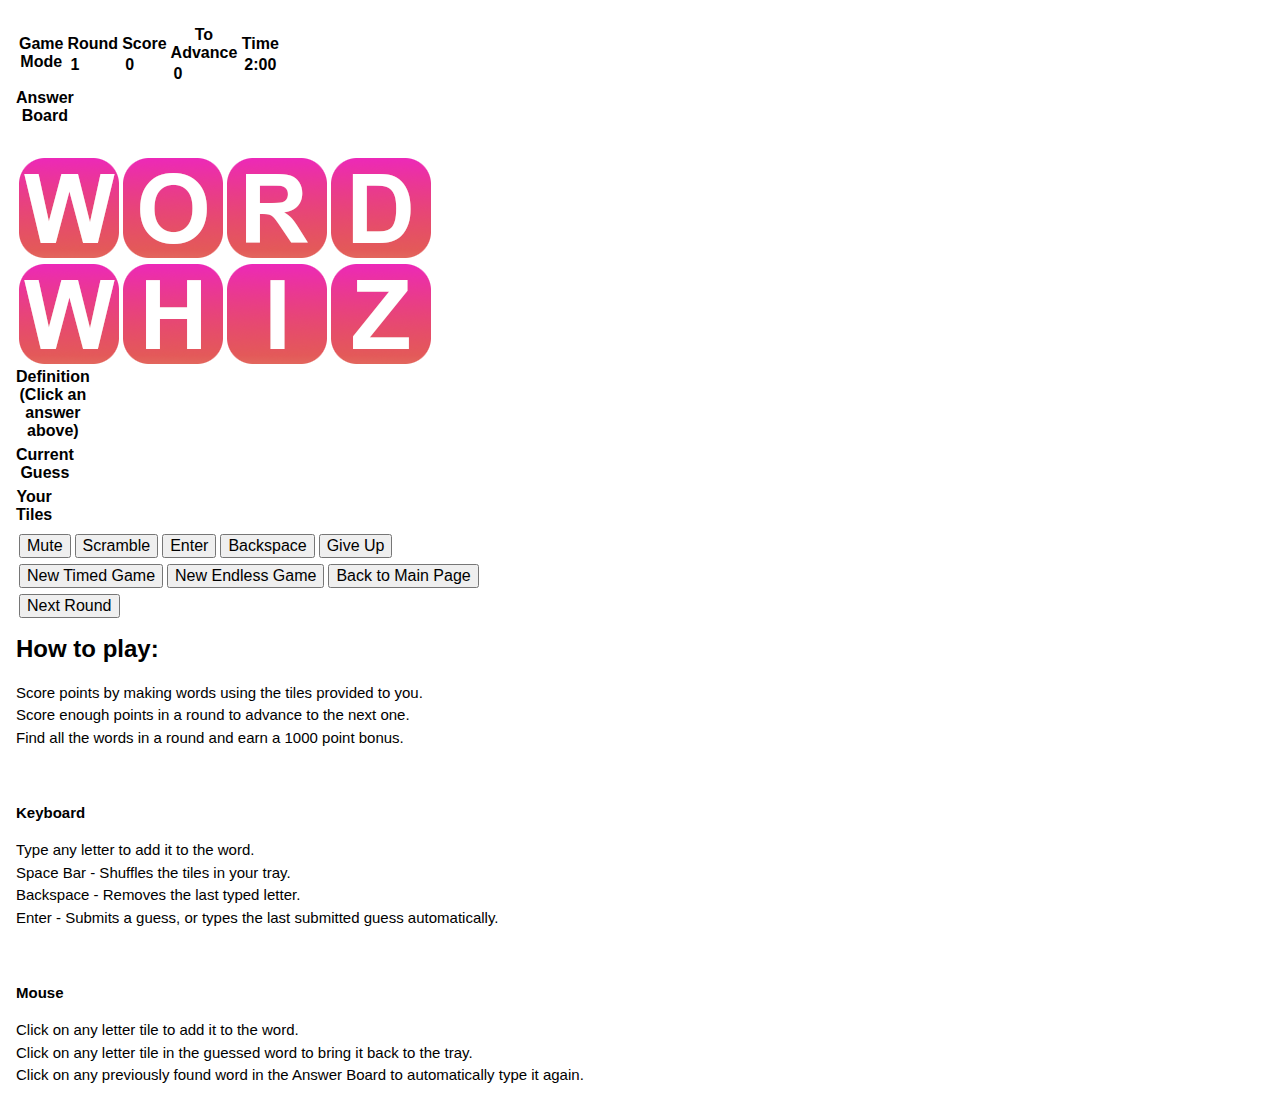
==== commit 79f462b7: "Add Back to Main Page button" ====
--- a/index.html
+++ b/index.html
@@ -3,15 +3,16 @@
         <title>Word Whiz by Go1den</title>
         <link rel="stylesheet" href="css/w3.css">
         <link rel="stylesheet" href="css/whiz.css">
+        <link rel="icon" href="https://go1den.github.io/wordwhiz/images/tiles/W.png">
         <meta property="og:url"           content="https://go1den.github.io/wordwhiz" />
         <meta property="og:type"          content="website" />
-        <meta property="og:title"         content="Word Whiz by Go1den" />
-        <meta property="og:description"   content="Word Whiz is the fast-paced game of unscrambling!" />
+        <meta property="og:title"         content="Word Whiz" />
+        <meta property="og:description"   content="The fast-paced game of unscrambling words!" />
         <meta property="og:image"         content="https://go1den.github.io/wordwhiz/images/share/wordwhiz.png" />
         <meta name="twitter:card" content="summary_large_image" />
         <meta name="twitter:site" content="@GoldenSRL" />
-        <meta name="twitter:title" content="Word Whiz by Go1den" />
-        <meta name="twitter:description" content="The fast-paced game of unscrambling!" />
+        <meta name="twitter:title" content="Word Whiz" />
+        <meta name="twitter:description" content="The fast-paced game of unscrambling words!" />
         <meta name="twitter:image" content="https://go1den.github.io/wordwhiz/images/share/wordwhiz.png" />
     </head>
     <body>
@@ -177,6 +178,7 @@
                 <tr>
                     <td><button onclick="newTimedGame(this)">New Timed Game</button></td>
                     <td><button onclick="newEndlessGame(this)">New Endless Game</button></td>
+                    <td class="offAtStart"><button onclick="backToHomeScreen(this)">Back to Main Page</button></td>
                 </tr>
             </table>
             <table class="round">
